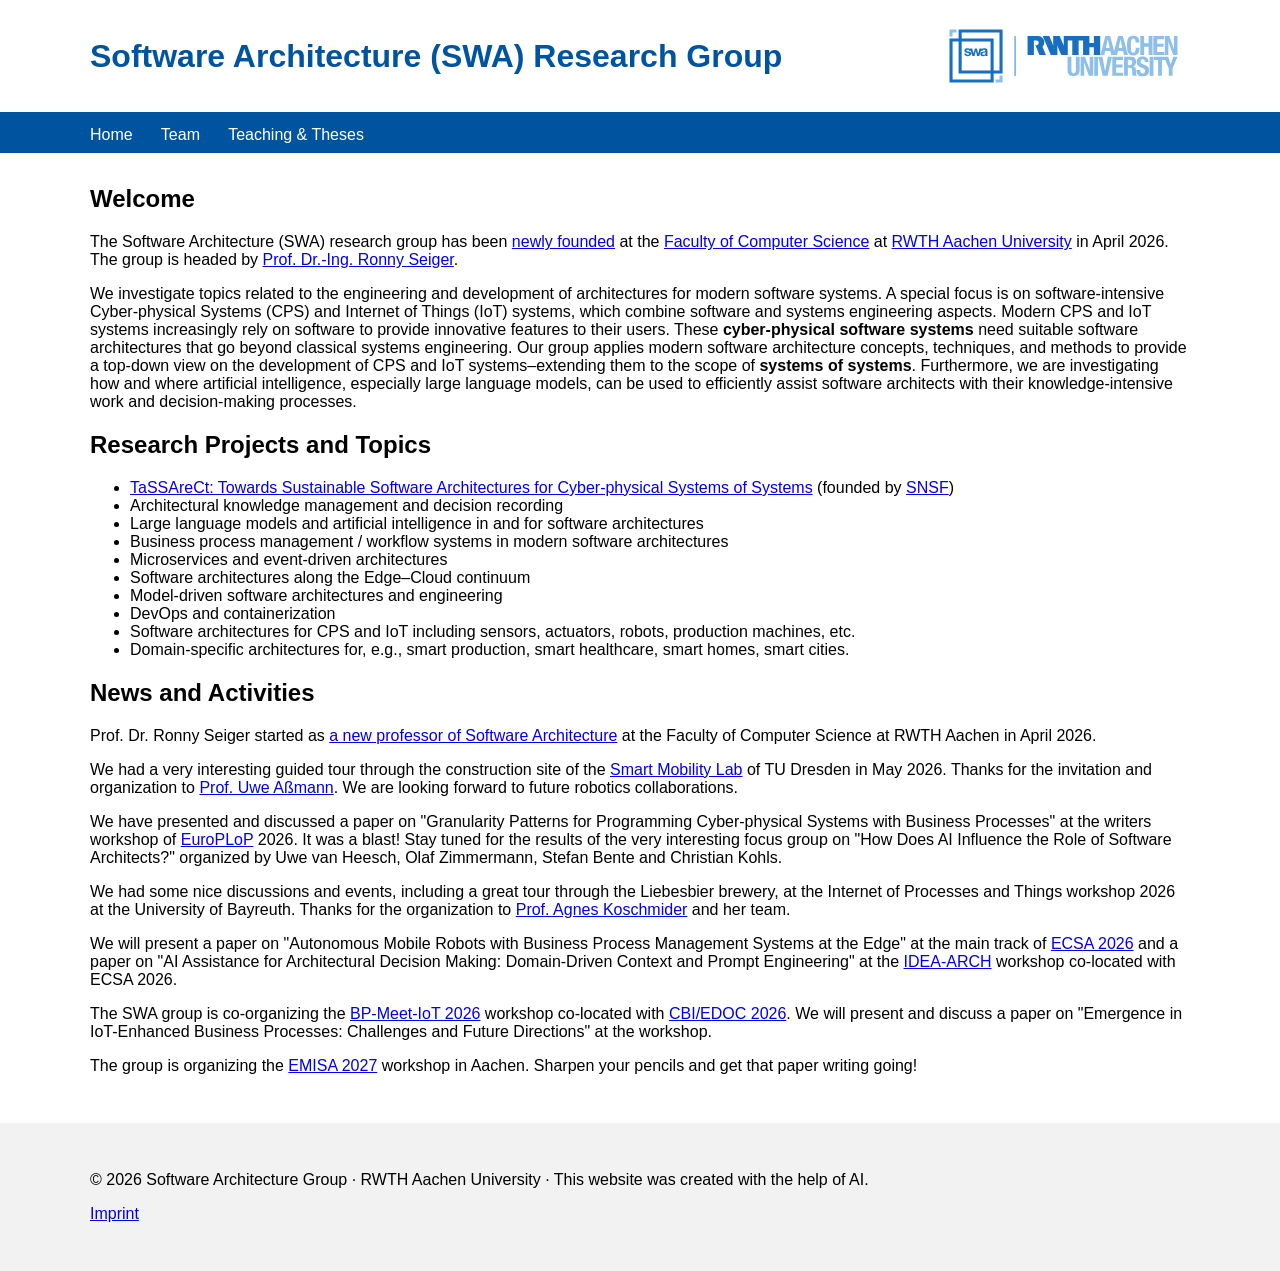
==== index.html @ 9bd985fe "Minor updates" ====
<!DOCTYPE html>
<html lang="en">
<head>
  <meta charset="UTF-8">
  <meta name="viewport" content="width=device-width, initial-scale=1.0">
  <title>Software Architecture Research Group | RWTH Aachen University</title>
  <link rel="stylesheet" href="style.css">
  <link rel="icon" type="image/svg+xml" href="/favicon.svg">
</head>
<body>
<header>
  <div class="container header-inner">
  <div>
    <h1>Software Architecture (SWA) Research Group</h1>
  </div>
  <img src="swa-logo.svg" alt="Software Architecture @ RWTH Logo" class="rwth-logo">
  </div>
</header>
<nav>
  <div class="container nav-inner">
  <a href="index.html">Home</a>
  <a href="team.html">Team</a>
  <a href="teaching.html">Teaching & Theses</a>
  </div>
</nav>
<main class="container">
  <h2>Welcome</h2>
  <p>The Software Architecture (SWA) research group has been <a href="https://www.rwth-aachen.de/cms/root/wir/Aktuell/Pressemitteilungen/April-2026/Ein-Architekt-fuer-Software-Systeme/~bshfrp/Ein-Architekt-fuer-Software-Systeme/" target="_blank">newly founded</a> at the <a href="https://www.informatik.rwth-aachen.de/" target="_blank">Faculty of Computer Science</a>
    at <a href="https://www.rwth-aachen.de" target="_blank">RWTH Aachen University</a> in April 2026. The group is headed by <a href="team.html">Prof. Dr.-Ing. Ronny Seiger</a>.</p>
  <p>We investigate topics related to the engineering and development
    of architectures for modern software systems.
    A special focus is on software-intensive Cyber-physical Systems (CPS) and Internet of Things (IoT) systems, which combine software and systems engineering aspects.
    Modern CPS and IoT systems increasingly rely on software to provide innovative features to their users. These <strong>cyber-physical software systems</strong> need suitable software architectures
    that go beyond classical systems engineering.
    Our group applies modern software architecture concepts, techniques, and methods to provide a top-down view
    on the development of CPS and IoT systems&ndash;extending them to the scope of <strong>systems of systems</strong>. Furthermore, we are investigating how and where artificial intelligence,
    especially large language models, can be used to efficiently assist software architects with their knowledge-intensive work and decision-making processes.
  </p>

  <h2>Research Projects and Topics</h2>
  <ul>
    <li><a href="https://tassarect.github.io/" target="_blank">TaSSAreCt: Towards Sustainable Software Architectures for Cyber-physical Systems of Systems</a> (founded by <a href="https://www.snf.ch/en" target="_blank">SNSF</a>)</li>
    <li>Architectural knowledge management and decision recording</li>
    <li>Large language models and artificial intelligence in and for software architectures</li>
    <li>Business process management / workflow systems in modern software architectures</li>
    <li>Microservices and event-driven architectures</li>
    <li>Software architectures along the Edge&ndash;Cloud continuum</li>
    <li>Model-driven software architectures and engineering</li>
    <li>DevOps and containerization</li>
    <li>Software architectures for CPS and IoT including sensors, actuators, robots, production machines, etc.</li>
    <li>Domain-specific architectures for, e.g., smart production, smart healthcare, smart homes, smart cities.</li>
  </ul>

  <h2>News and Activities</h2>
  <p>Prof. Dr. Ronny Seiger started as <a href="https://www.informatik.rwth-aachen.de/go/id/btbkbz#aaaaaaaaabtbkgt">a new professor of Software Architecture</a> at the Faculty of Computer Science at RWTH Aachen in April 2026.</p>
  <p>We had a very interesting guided tour through the construction site of the <a href="https://tu-dresden.de/smart-mobility-lab" target="_blank">Smart Mobility Lab</a> of TU Dresden in May 2026. Thanks for the invitation and organization to <a href="http://www1.inf.tu-dresden.de/~ua1/" target="_blank">Prof. Uwe Aßmann</a>. We are looking forward to future robotics collaborations.</p>
  <p>We have presented and discussed a paper on "Granularity Patterns for Programming Cyber-physical Systems with Business Processes" at the writers workshop of <a href="https://www.europlop.net/" target="_blank">EuroPLoP</a> 2026. It was a blast! Stay tuned for the results of the very interesting focus group on "How Does AI Influence the Role of Software Architects?" organized by Uwe van Heesch, Olaf Zimmermann, Stefan Bente and Christian Kohls.</p>
  <p>We had some nice discussions and events, including a great tour through the Liebesbier brewery, at the Internet of Processes and Things workshop 2026 at the University of Bayreuth. Thanks for the organization to <a href="https://www.wi.uni-bayreuth.de/de/team/koschmider_agnes/index.php" target="_blank">Prof. Agnes Koschmider</a> and her team.</p>
  <p>We will present a paper on "Autonomous Mobile Robots with Business Process Management Systems at the Edge" at the main track of <a href="https://conf.researchr.org/home/ecsa-2026" target="_blank">ECSA 2026</a> and a paper on "AI Assistance for Architectural Decision Making: Domain-Driven Context and Prompt Engineering" at the <a href="https://ideaarchw.github.io/" target="_blank">IDEA-ARCH</a> workshop co-located with ECSA 2026.</p>
  <p>The SWA group is co-organizing the <a href="https://bp-meet-iot.github.io/" target="_blank">BP-Meet-IoT 2026</a> workshop co-located with <a href="https://conf.researchr.org/home/cbi-edoc-2026" target="_blank">CBI/EDOC 2026</a>. We will present and discuss a paper on "Emergence in IoT-Enhanced Business Processes: Challenges and Future Directions" at the workshop.</p>
  <p>The group is organizing the <a href="https://emisa-2027.github.io/" target="_blank">EMISA 2027</a> workshop in Aachen. Sharpen your pencils and get that paper writing going!</p>
</main>
<footer>
  <div class="container footer-content">
    <p>&copy; 2026 Software Architecture Group · RWTH Aachen University · This website was created with the help of AI.</p>
    <p><a href="imprint.html">Imprint</a></p>
  </div>
</footer>
</body>
</html>
---- style.css ----
body {
  margin: 0;
  font-family: Helvetica, Arial, sans-serif;
}

.container {
  max-width: 1100px;
  margin: 0 auto;
  padding: 0 2rem;
}

header {
  border-bottom: 4px solid #00549F;
}

.header-inner {
  display: flex;
  justify-content: space-between;
  align-items: center;
  padding: 1rem 0;
}

.rwth-logo {
  height: 80px;
}

header h1 {
  color: #00549F;
  margin: 0;
}

nav {
  background: #00549F;
}

.nav-inner {
  padding: 0.6rem 0;
}

nav a {
  color: white;
  margin-right: 1.5rem;
  text-decoration: none;
}

main.container {
  margin-top: 2rem;
}

footer {
  background: #f2f2f2;
  margin-top: 3rem;
}

.footer-content {
  padding: 2rem 0;
}

.profile-pic {
  max-width: 150px;
  display: block;
  margin-bottom: 1rem;
}
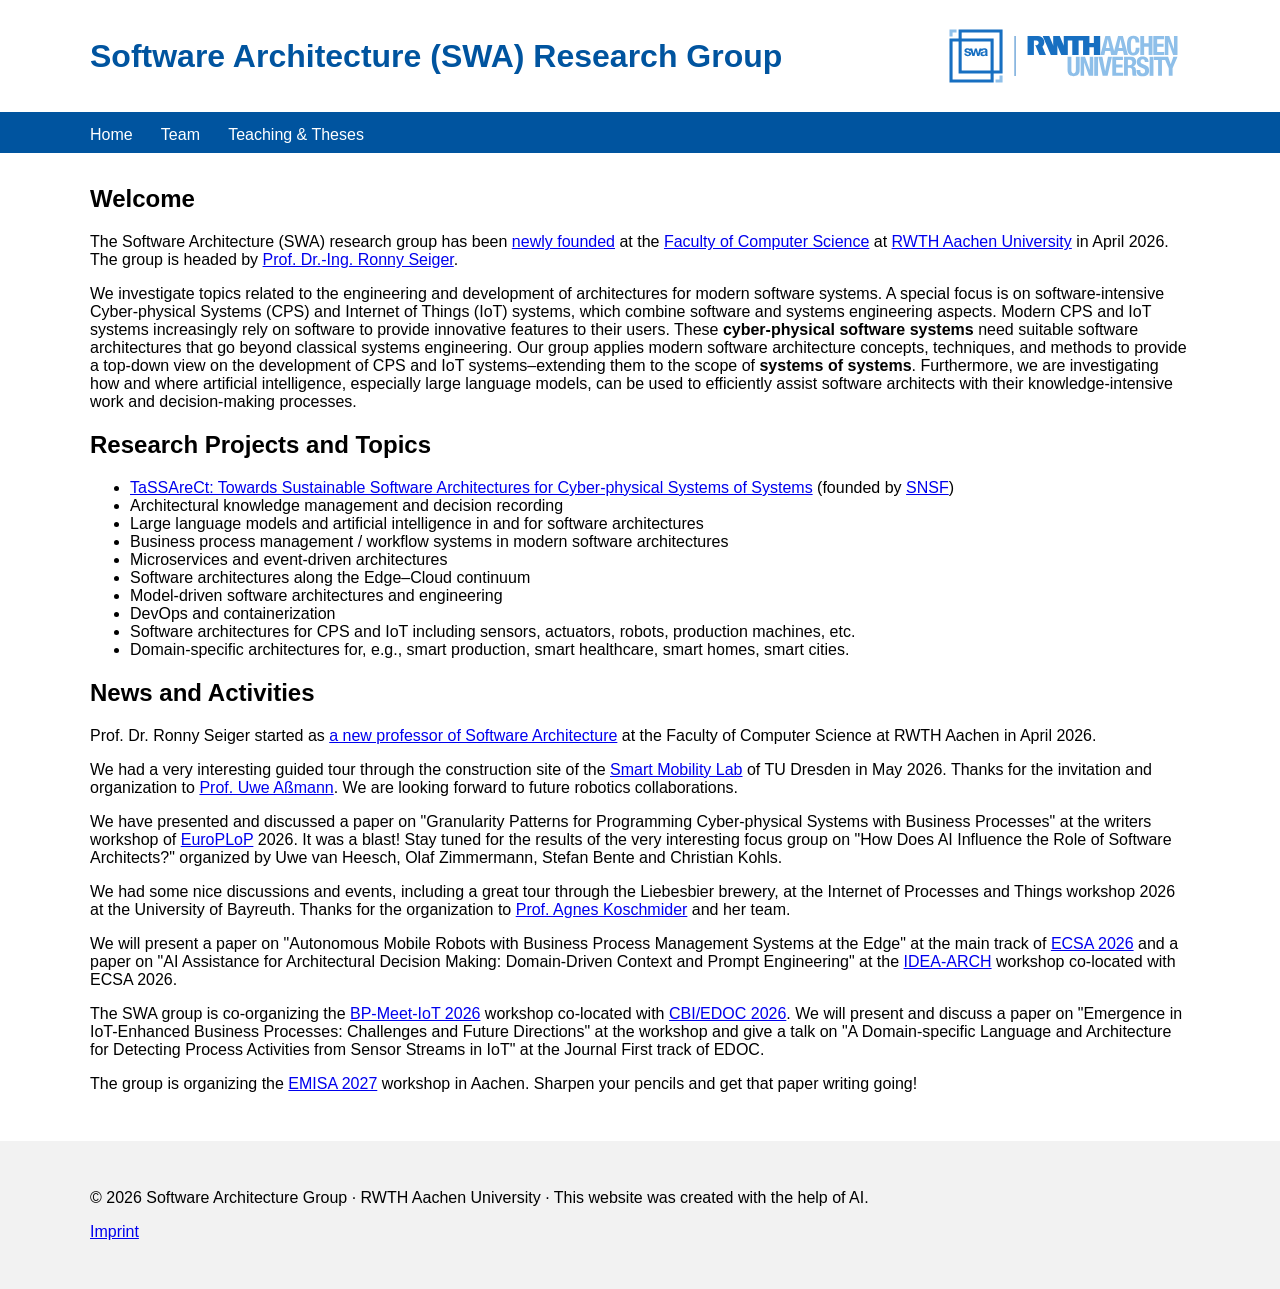
==== commit 84a02a86: "Minor updates" ====
--- a/index.html
+++ b/index.html
@@ -57,7 +57,7 @@
   <p>We have presented and discussed a paper on "Granularity Patterns for Programming Cyber-physical Systems with Business Processes" at the writers workshop of <a href="https://www.europlop.net/" target="_blank">EuroPLoP</a> 2026. It was a blast! Stay tuned for the results of the very interesting focus group on "How Does AI Influence the Role of Software Architects?" organized by Uwe van Heesch, Olaf Zimmermann, Stefan Bente and Christian Kohls.</p>
   <p>We had some nice discussions and events, including a great tour through the Liebesbier brewery, at the Internet of Processes and Things workshop 2026 at the University of Bayreuth. Thanks for the organization to <a href="https://www.wi.uni-bayreuth.de/de/team/koschmider_agnes/index.php" target="_blank">Prof. Agnes Koschmider</a> and her team.</p>
   <p>We will present a paper on "Autonomous Mobile Robots with Business Process Management Systems at the Edge" at the main track of <a href="https://conf.researchr.org/home/ecsa-2026" target="_blank">ECSA 2026</a> and a paper on "AI Assistance for Architectural Decision Making: Domain-Driven Context and Prompt Engineering" at the <a href="https://ideaarchw.github.io/" target="_blank">IDEA-ARCH</a> workshop co-located with ECSA 2026.</p>
-  <p>The SWA group is co-organizing the <a href="https://bp-meet-iot.github.io/" target="_blank">BP-Meet-IoT 2026</a> workshop co-located with <a href="https://conf.researchr.org/home/cbi-edoc-2026" target="_blank">CBI/EDOC 2026</a>. We will present and discuss a paper on "Emergence in IoT-Enhanced Business Processes: Challenges and Future Directions" at the workshop.</p>
+  <p>The SWA group is co-organizing the <a href="https://bp-meet-iot.github.io/" target="_blank">BP-Meet-IoT 2026</a> workshop co-located with <a href="https://conf.researchr.org/home/cbi-edoc-2026" target="_blank">CBI/EDOC 2026</a>. We will present and discuss a paper on "Emergence in IoT-Enhanced Business Processes: Challenges and Future Directions" at the workshop and give a talk on "A Domain-specific Language and Architecture for Detecting Process Activities from Sensor Streams in IoT" at the Journal First track of EDOC.</p>
   <p>The group is organizing the <a href="https://emisa-2027.github.io/" target="_blank">EMISA 2027</a> workshop in Aachen. Sharpen your pencils and get that paper writing going!</p>
 </main>
 <footer>
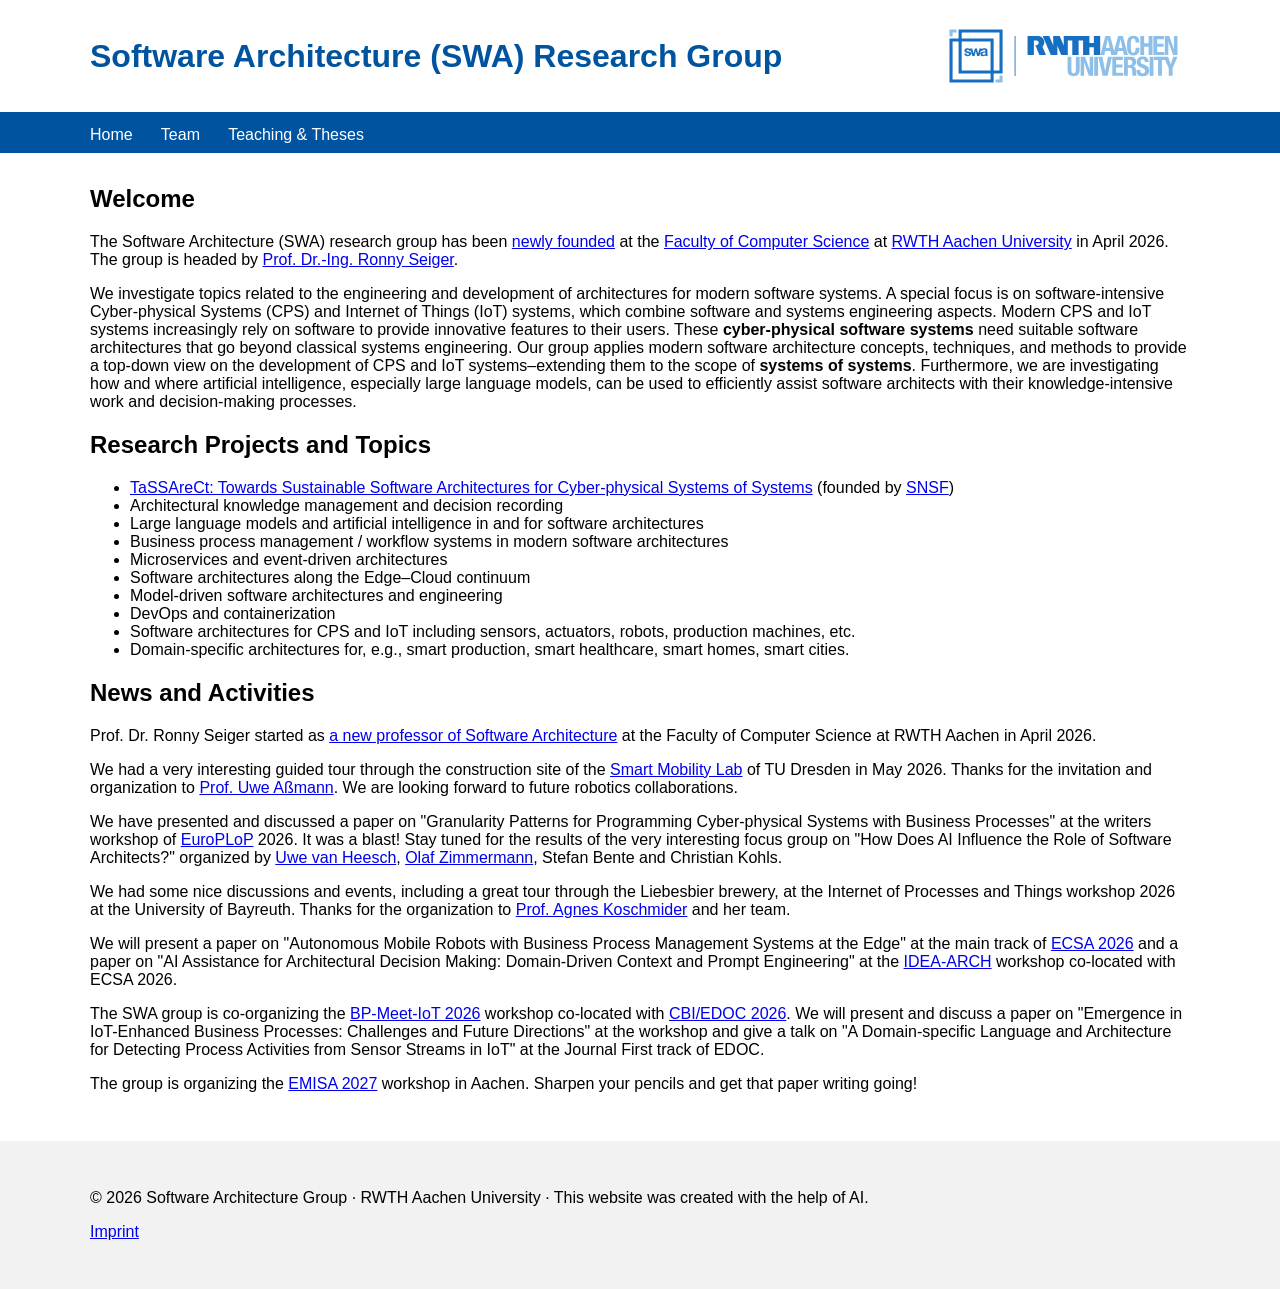
==== commit 4c682a7b: "Minor updates" ====
--- a/index.html
+++ b/index.html
@@ -54,7 +54,7 @@
   <h2>News and Activities</h2>
   <p>Prof. Dr. Ronny Seiger started as <a href="https://www.informatik.rwth-aachen.de/go/id/btbkbz#aaaaaaaaabtbkgt">a new professor of Software Architecture</a> at the Faculty of Computer Science at RWTH Aachen in April 2026.</p>
   <p>We had a very interesting guided tour through the construction site of the <a href="https://tu-dresden.de/smart-mobility-lab" target="_blank">Smart Mobility Lab</a> of TU Dresden in May 2026. Thanks for the invitation and organization to <a href="http://www1.inf.tu-dresden.de/~ua1/" target="_blank">Prof. Uwe Aßmann</a>. We are looking forward to future robotics collaborations.</p>
-  <p>We have presented and discussed a paper on "Granularity Patterns for Programming Cyber-physical Systems with Business Processes" at the writers workshop of <a href="https://www.europlop.net/" target="_blank">EuroPLoP</a> 2026. It was a blast! Stay tuned for the results of the very interesting focus group on "How Does AI Influence the Role of Software Architects?" organized by Uwe van Heesch, Olaf Zimmermann, Stefan Bente and Christian Kohls.</p>
+  <p>We have presented and discussed a paper on "Granularity Patterns for Programming Cyber-physical Systems with Business Processes" at the writers workshop of <a href="https://www.europlop.net/" target="_blank">EuroPLoP</a> 2026. It was a blast! Stay tuned for the results of the very interesting focus group on "How Does AI Influence the Role of Software Architects?" organized by <a href="https://vanheesch.net/" target="_blank">Uwe van Heesch</a>, <a href="https://ozimmer.ch/" target="_blank">Olaf Zimmermann</a>, Stefan Bente and Christian Kohls.</p>
   <p>We had some nice discussions and events, including a great tour through the Liebesbier brewery, at the Internet of Processes and Things workshop 2026 at the University of Bayreuth. Thanks for the organization to <a href="https://www.wi.uni-bayreuth.de/de/team/koschmider_agnes/index.php" target="_blank">Prof. Agnes Koschmider</a> and her team.</p>
   <p>We will present a paper on "Autonomous Mobile Robots with Business Process Management Systems at the Edge" at the main track of <a href="https://conf.researchr.org/home/ecsa-2026" target="_blank">ECSA 2026</a> and a paper on "AI Assistance for Architectural Decision Making: Domain-Driven Context and Prompt Engineering" at the <a href="https://ideaarchw.github.io/" target="_blank">IDEA-ARCH</a> workshop co-located with ECSA 2026.</p>
   <p>The SWA group is co-organizing the <a href="https://bp-meet-iot.github.io/" target="_blank">BP-Meet-IoT 2026</a> workshop co-located with <a href="https://conf.researchr.org/home/cbi-edoc-2026" target="_blank">CBI/EDOC 2026</a>. We will present and discuss a paper on "Emergence in IoT-Enhanced Business Processes: Challenges and Future Directions" at the workshop and give a talk on "A Domain-specific Language and Architecture for Detecting Process Activities from Sensor Streams in IoT" at the Journal First track of EDOC.</p>
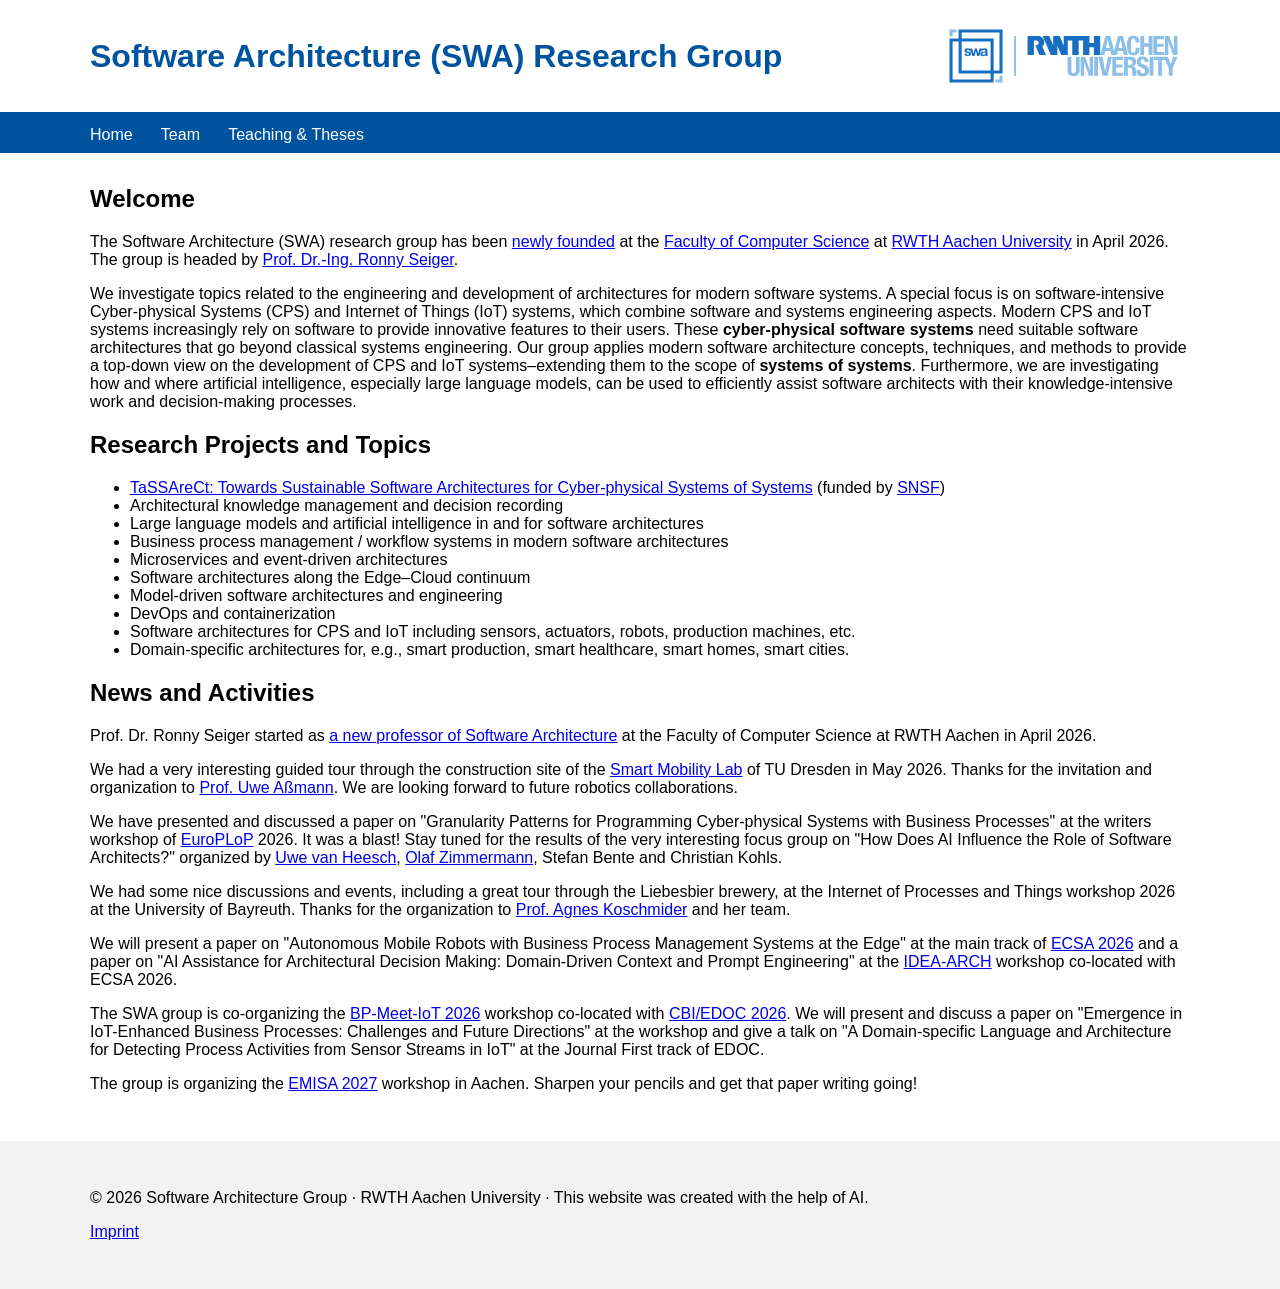
==== commit 37edba10: "More minor updates" ====
--- a/index.html
+++ b/index.html
@@ -39,7 +39,7 @@
 
   <h2>Research Projects and Topics</h2>
   <ul>
-    <li><a href="https://tassarect.github.io/" target="_blank">TaSSAreCt: Towards Sustainable Software Architectures for Cyber-physical Systems of Systems</a> (founded by <a href="https://www.snf.ch/en" target="_blank">SNSF</a>)</li>
+    <li><a href="https://tassarect.github.io/" target="_blank">TaSSAreCt: Towards Sustainable Software Architectures for Cyber-physical Systems of Systems</a> (funded by <a href="https://www.snf.ch/en" target="_blank">SNSF</a>)</li>
     <li>Architectural knowledge management and decision recording</li>
     <li>Large language models and artificial intelligence in and for software architectures</li>
     <li>Business process management / workflow systems in modern software architectures</li>
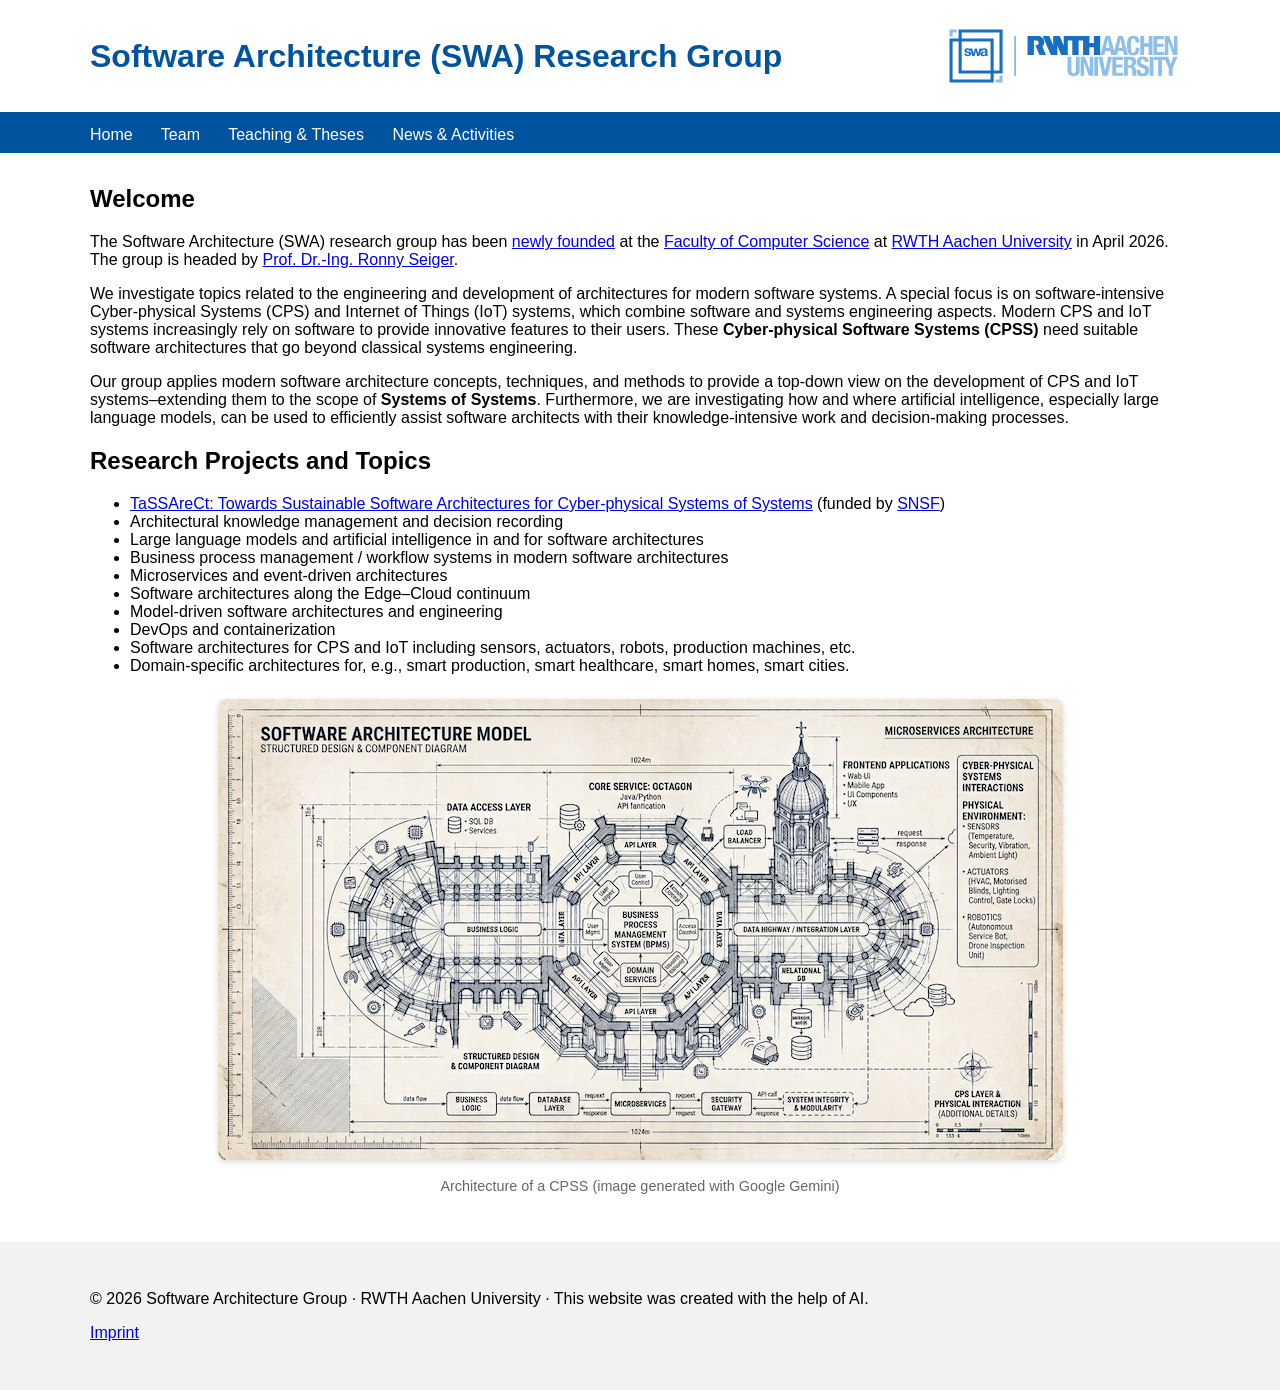
==== commit 52b594e9: "Some updates" ====
--- a/index.html
+++ b/index.html
@@ -21,6 +21,7 @@
   <a href="index.html">Home</a>
   <a href="team.html">Team</a>
   <a href="teaching.html">Teaching & Theses</a>
+    <a href="news.html">News & Activities</a>
   </div>
 </nav>
 <main class="container">
@@ -30,10 +31,10 @@
   <p>We investigate topics related to the engineering and development
     of architectures for modern software systems.
     A special focus is on software-intensive Cyber-physical Systems (CPS) and Internet of Things (IoT) systems, which combine software and systems engineering aspects.
-    Modern CPS and IoT systems increasingly rely on software to provide innovative features to their users. These <strong>cyber-physical software systems</strong> need suitable software architectures
-    that go beyond classical systems engineering.
+    Modern CPS and IoT systems increasingly rely on software to provide innovative features to their users. These <strong>Cyber-physical Software Systems (CPSS)</strong> need suitable software architectures
+    that go beyond classical systems engineering. </p> <p>
     Our group applies modern software architecture concepts, techniques, and methods to provide a top-down view
-    on the development of CPS and IoT systems&ndash;extending them to the scope of <strong>systems of systems</strong>. Furthermore, we are investigating how and where artificial intelligence,
+    on the development of CPS and IoT systems&ndash;extending them to the scope of <strong>Systems of Systems</strong>. Furthermore, we are investigating how and where artificial intelligence,
     especially large language models, can be used to efficiently assist software architects with their knowledge-intensive work and decision-making processes.
   </p>
 
@@ -51,14 +52,11 @@
     <li>Domain-specific architectures for, e.g., smart production, smart healthcare, smart homes, smart cities.</li>
   </ul>
 
-  <h2>News and Activities</h2>
-  <p>Prof. Dr. Ronny Seiger started as <a href="https://www.informatik.rwth-aachen.de/go/id/btbkbz#aaaaaaaaabtbkgt">a new professor of Software Architecture</a> at the Faculty of Computer Science at RWTH Aachen in April 2026.</p>
-  <p>We had a very interesting guided tour through the construction site of the <a href="https://tu-dresden.de/smart-mobility-lab" target="_blank">Smart Mobility Lab</a> of TU Dresden in May 2026. Thanks for the invitation and organization to <a href="http://www1.inf.tu-dresden.de/~ua1/" target="_blank">Prof. Uwe Aßmann</a>. We are looking forward to future robotics collaborations.</p>
-  <p>We have presented and discussed a paper on "Granularity Patterns for Programming Cyber-physical Systems with Business Processes" at the writers workshop of <a href="https://www.europlop.net/" target="_blank">EuroPLoP</a> 2026. It was a blast! Stay tuned for the results of the very interesting focus group on "How Does AI Influence the Role of Software Architects?" organized by <a href="https://vanheesch.net/" target="_blank">Uwe van Heesch</a>, <a href="https://ozimmer.ch/" target="_blank">Olaf Zimmermann</a>, Stefan Bente and Christian Kohls.</p>
-  <p>We had some nice discussions and events, including a great tour through the Liebesbier brewery, at the Internet of Processes and Things workshop 2026 at the University of Bayreuth. Thanks for the organization to <a href="https://www.wi.uni-bayreuth.de/de/team/koschmider_agnes/index.php" target="_blank">Prof. Agnes Koschmider</a> and her team.</p>
-  <p>We will present a paper on "Autonomous Mobile Robots with Business Process Management Systems at the Edge" at the main track of <a href="https://conf.researchr.org/home/ecsa-2026" target="_blank">ECSA 2026</a> and a paper on "AI Assistance for Architectural Decision Making: Domain-Driven Context and Prompt Engineering" at the <a href="https://ideaarchw.github.io/" target="_blank">IDEA-ARCH</a> workshop co-located with ECSA 2026.</p>
-  <p>The SWA group is co-organizing the <a href="https://bp-meet-iot.github.io/" target="_blank">BP-Meet-IoT 2026</a> workshop co-located with <a href="https://conf.researchr.org/home/cbi-edoc-2026" target="_blank">CBI/EDOC 2026</a>. We will present and discuss a paper on "Emergence in IoT-Enhanced Business Processes: Challenges and Future Directions" at the workshop and give a talk on "A Domain-specific Language and Architecture for Detecting Process Activities from Sensor Streams in IoT" at the Journal First track of EDOC.</p>
-  <p>The group is organizing the <a href="https://emisa-2027.github.io/" target="_blank">EMISA 2027</a> workshop in Aachen. Sharpen your pencils and get that paper writing going!</p>
+  <div style="text-align:center; margin: 1.5rem 0;">
+      <img src="software-architecture.png" alt="Software architecture model of CPSS" style="max-width:100%; border-radius:8px; box-shadow:0 2px 6px rgba(0,0,0,0.15);" />
+      <p style="font-size:0.9rem; color:#666;">Architecture of a CPSS (image generated with Google Gemini)</p>
+    </div>
+
 </main>
 <footer>
   <div class="container footer-content">
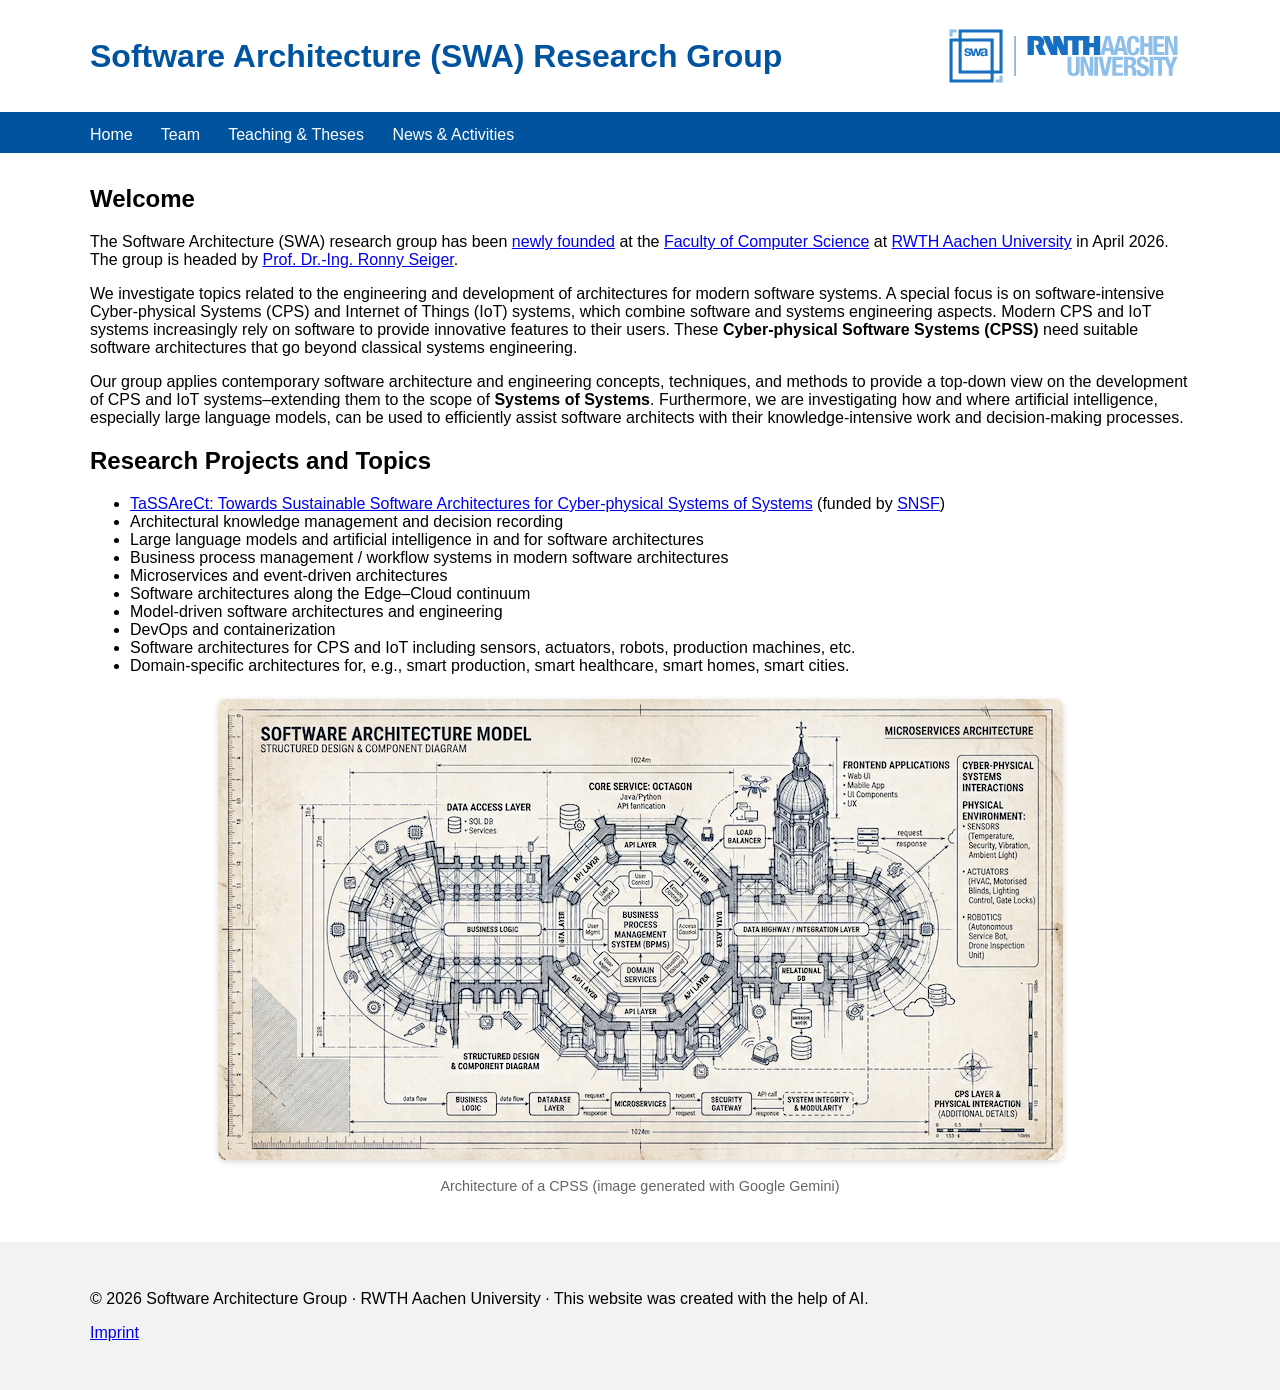
==== commit 62294cf6: "Minor updates" ====
--- a/index.html
+++ b/index.html
@@ -33,7 +33,7 @@
     A special focus is on software-intensive Cyber-physical Systems (CPS) and Internet of Things (IoT) systems, which combine software and systems engineering aspects.
     Modern CPS and IoT systems increasingly rely on software to provide innovative features to their users. These <strong>Cyber-physical Software Systems (CPSS)</strong> need suitable software architectures
     that go beyond classical systems engineering. </p> <p>
-    Our group applies modern software architecture concepts, techniques, and methods to provide a top-down view
+    Our group applies contemporary software architecture and engineering concepts, techniques, and methods to provide a top-down view
     on the development of CPS and IoT systems&ndash;extending them to the scope of <strong>Systems of Systems</strong>. Furthermore, we are investigating how and where artificial intelligence,
     especially large language models, can be used to efficiently assist software architects with their knowledge-intensive work and decision-making processes.
   </p>
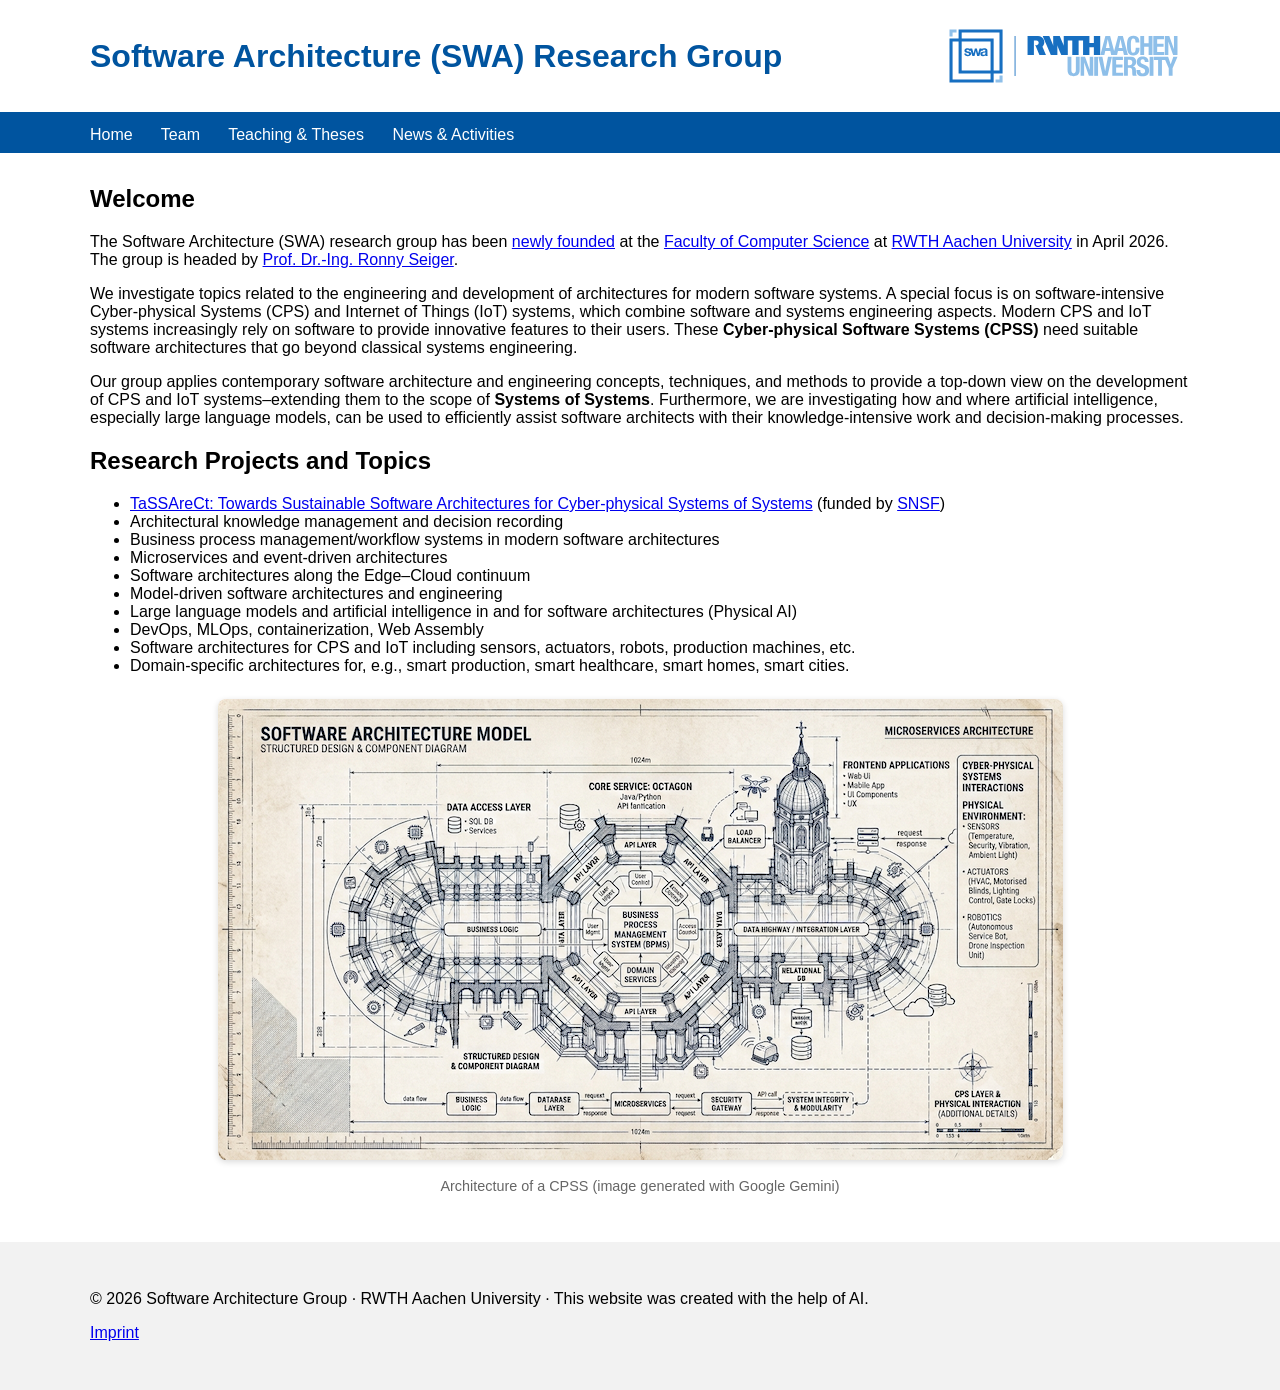
==== commit 76b72071: "Minor update" ====
--- a/index.html
+++ b/index.html
@@ -42,12 +42,12 @@
   <ul>
     <li><a href="https://tassarect.github.io/" target="_blank">TaSSAreCt: Towards Sustainable Software Architectures for Cyber-physical Systems of Systems</a> (funded by <a href="https://www.snf.ch/en" target="_blank">SNSF</a>)</li>
     <li>Architectural knowledge management and decision recording</li>
-    <li>Large language models and artificial intelligence in and for software architectures</li>
-    <li>Business process management / workflow systems in modern software architectures</li>
+    <li>Business process management/workflow systems in modern software architectures</li>
     <li>Microservices and event-driven architectures</li>
     <li>Software architectures along the Edge&ndash;Cloud continuum</li>
     <li>Model-driven software architectures and engineering</li>
-    <li>DevOps and containerization</li>
+    <li>Large language models and artificial intelligence in and for software architectures (Physical AI)</li>
+    <li>DevOps, MLOps, containerization, Web Assembly</li>
     <li>Software architectures for CPS and IoT including sensors, actuators, robots, production machines, etc.</li>
     <li>Domain-specific architectures for, e.g., smart production, smart healthcare, smart homes, smart cities.</li>
   </ul>
--- a/style.css
+++ b/style.css
@@ -61,3 +61,12 @@
   display: block;
   margin-bottom: 1rem;
 }
+
+.person-inline {
+  display: flex;
+  align-items: flex-start;
+  gap: 1rem;
+}
+.person-inline .profile-pic {
+  flex-shrink: 0;
+}
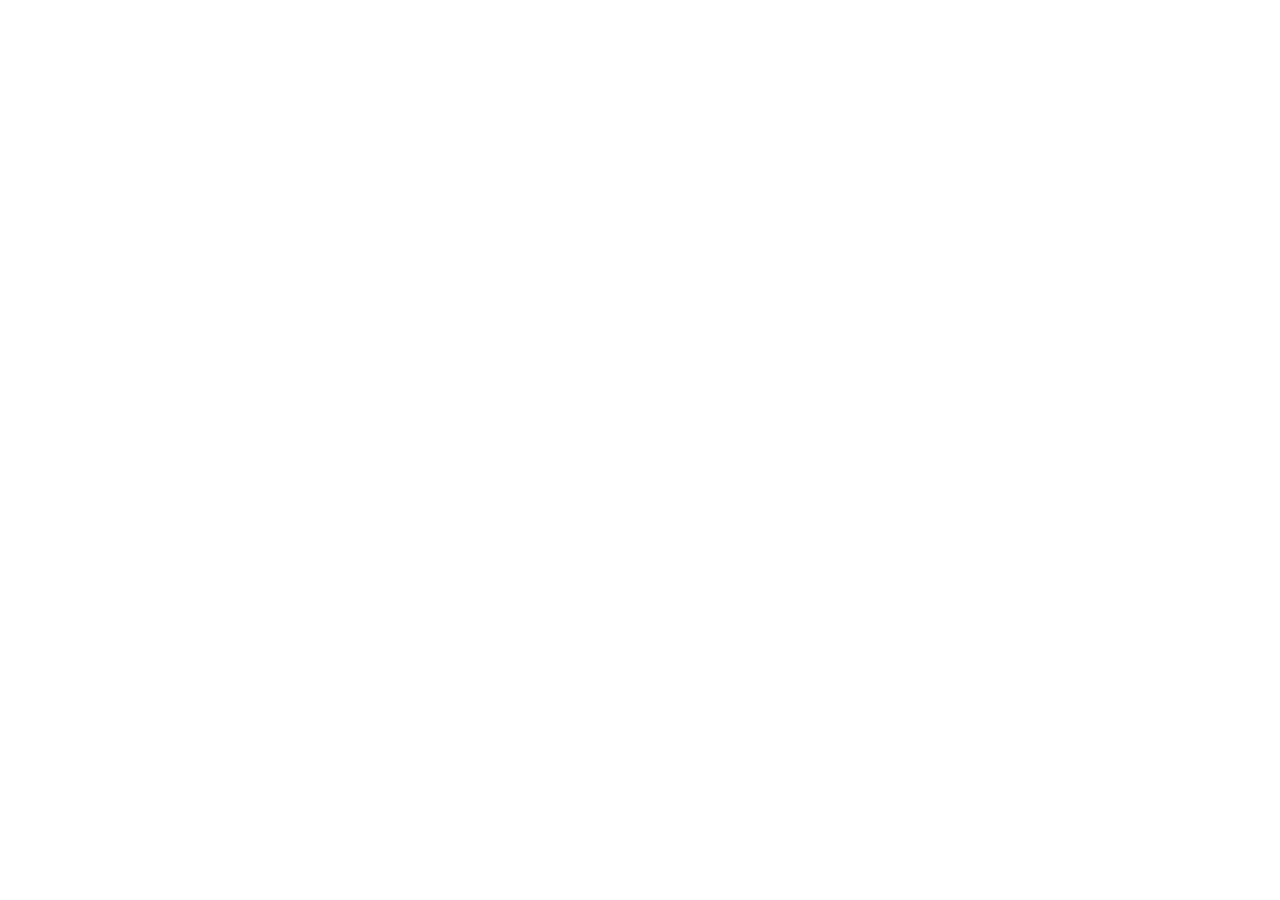
==== commit 0ae36f90: "Website moved" ====
--- a/index.html
+++ b/index.html
@@ -2,67 +2,15 @@
 <html lang="en">
 <head>
   <meta charset="UTF-8">
-  <meta name="viewport" content="width=device-width, initial-scale=1.0">
-  <title>Software Architecture Research Group | RWTH Aachen University</title>
-  <link rel="stylesheet" href="style.css">
-  <link rel="icon" type="image/svg+xml" href="/favicon.svg">
+  <title>Moved to www.swa.rwth-aachen.de</title>
+  <link rel="canonical" href="https://www.swa.rwth-aachen.de/">
+  <meta http-equiv="refresh" content="0; url=https://www.swa.rwth-aachen.de/">
+  <meta name="robots" content="noindex">
+  <script>
+    location.replace("https://www.swa.rwth-aachen.de" + location.pathname.replace(/^\/[^/]*\.github\.io/, "") + location.search + location.hash);
+  </script>
 </head>
 <body>
-<header>
-  <div class="container header-inner">
-  <div>
-    <h1>Software Architecture (SWA) Research Group</h1>
-  </div>
-  <img src="swa-logo.svg" alt="Software Architecture @ RWTH Logo" class="rwth-logo">
-  </div>
-</header>
-<nav>
-  <div class="container nav-inner">
-  <a href="index.html">Home</a>
-  <a href="team.html">Team</a>
-  <a href="teaching.html">Teaching & Theses</a>
-    <a href="news.html">News & Activities</a>
-  </div>
-</nav>
-<main class="container">
-  <h2>Welcome</h2>
-  <p>The Software Architecture (SWA) research group has been <a href="https://www.rwth-aachen.de/cms/root/wir/Aktuell/Pressemitteilungen/April-2026/Ein-Architekt-fuer-Software-Systeme/~bshfrp/Ein-Architekt-fuer-Software-Systeme/" target="_blank">newly founded</a> at the <a href="https://www.informatik.rwth-aachen.de/" target="_blank">Faculty of Computer Science</a>
-    at <a href="https://www.rwth-aachen.de" target="_blank">RWTH Aachen University</a> in April 2026. The group is headed by <a href="team.html">Prof. Dr.-Ing. Ronny Seiger</a>.</p>
-  <p>We investigate topics related to the engineering and development
-    of architectures for modern software systems.
-    A special focus is on software-intensive Cyber-physical Systems (CPS) and Internet of Things (IoT) systems, which combine software and systems engineering aspects.
-    Modern CPS and IoT systems increasingly rely on software to provide innovative features to their users. These <strong>Cyber-physical Software Systems (CPSS)</strong> need suitable software architectures
-    that go beyond classical systems engineering. </p> <p>
-    Our group applies contemporary software architecture and engineering concepts, techniques, and methods to provide a top-down view
-    on the development of CPS and IoT systems&ndash;extending them to the scope of <strong>Systems of Systems</strong>. Furthermore, we are investigating how and where artificial intelligence,
-    especially large language models, can be used to efficiently assist software architects with their knowledge-intensive work and decision-making processes.
-  </p>
-
-  <h2>Research Projects and Topics</h2>
-  <ul>
-    <li><a href="https://tassarect.github.io/" target="_blank">TaSSAreCt: Towards Sustainable Software Architectures for Cyber-physical Systems of Systems</a> (funded by <a href="https://www.snf.ch/en" target="_blank">SNSF</a>)</li>
-    <li>Architectural knowledge management and decision recording</li>
-    <li>Business process management/workflow systems in modern software architectures</li>
-    <li>Microservices and event-driven architectures</li>
-    <li>Software architectures along the Edge&ndash;Cloud continuum</li>
-    <li>Model-driven software architectures and engineering</li>
-    <li>Large language models and artificial intelligence in and for software architectures (Physical AI)</li>
-    <li>DevOps, MLOps, containerization, Web Assembly</li>
-    <li>Software architectures for CPS and IoT including sensors, actuators, robots, production machines, etc.</li>
-    <li>Domain-specific architectures for, e.g., smart production, smart healthcare, smart homes, smart cities.</li>
-  </ul>
-
-  <div style="text-align:center; margin: 1.5rem 0;">
-      <img src="software-architecture.png" alt="Software architecture model of CPSS" style="max-width:100%; border-radius:8px; box-shadow:0 2px 6px rgba(0,0,0,0.15);" />
-      <p style="font-size:0.9rem; color:#666;">Architecture of a CPSS (image generated with Google Gemini)</p>
-    </div>
-
-</main>
-<footer>
-  <div class="container footer-content">
-    <p>&copy; 2026 Software Architecture Group · RWTH Aachen University · This website was created with the help of AI.</p>
-    <p><a href="imprint.html">Imprint</a></p>
-  </div>
-</footer>
+  <p>This website has moved to <a href="https://www.swa.rwth-aachen.de/">www.swa.rwth-aachen.de</a>.</p>
 </body>
 </html>
